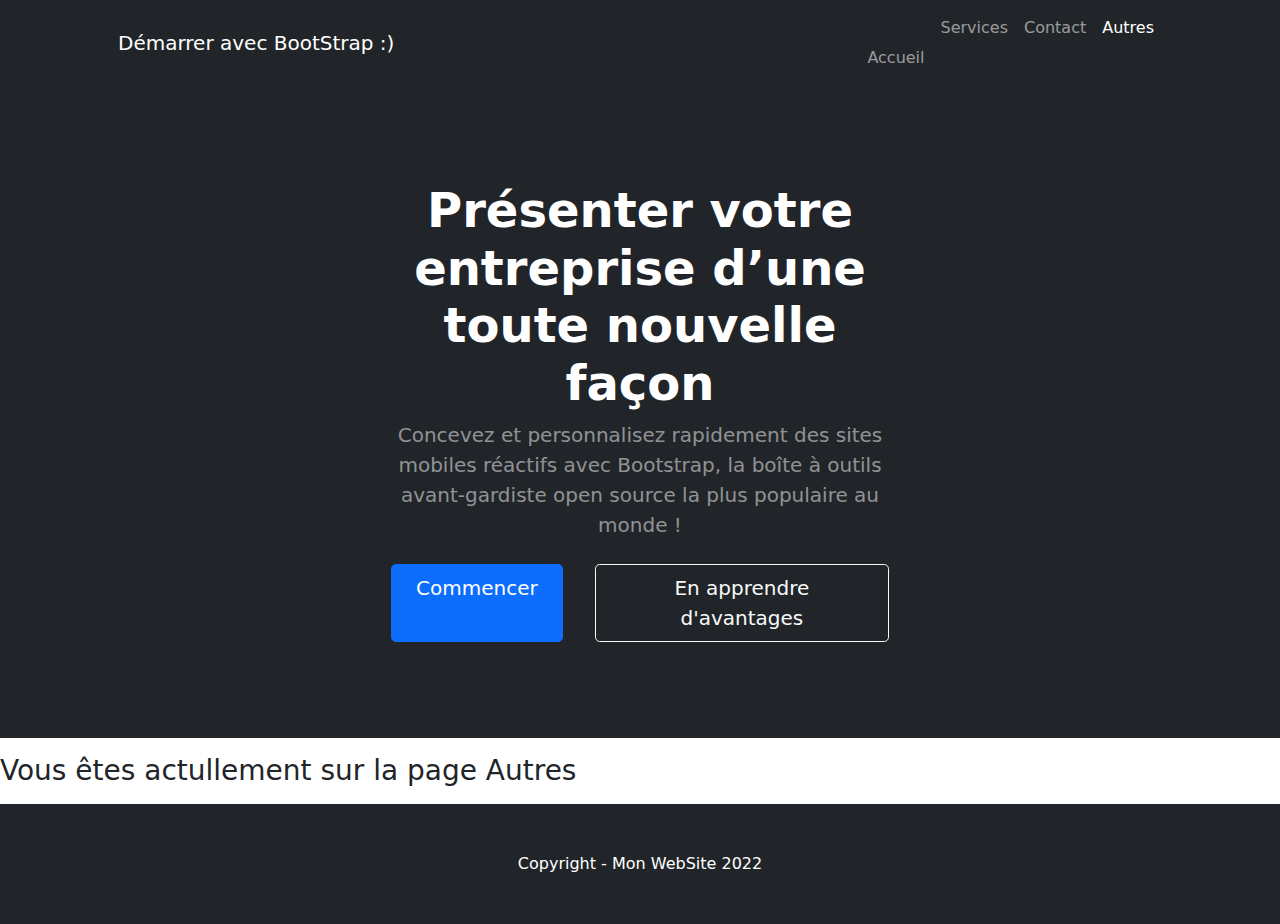
==== autres.html @ 90c570ad "z" ====
<!DOCTYPE html>
<html lang="en">
<head>
    <meta charset="utf-8" />
    <meta name="viewport" content="width=device-width, initial-scale=1, shrink-to-fit=no" />
    <meta name="description" content="" />
    <meta name="author" content="" />
    <title>SioVision - Autres</title>
    <!-- Favicon-->
    <link rel="icon" type="image/x-icon" href="assets/favicon.ico" />
    <!-- Bootstrap icons-->
    <link href="https://cdn.jsdelivr.net/npm/bootstrap-icons@1.4.1/font/bootstrap-icons.css" rel="stylesheet" />
    <!-- Core theme CSS (includes Bootstrap)-->
    <link href="css/styles.css" rel="stylesheet" />
</head>
<body>
<!-- Responsive navbar-->
<nav class="navbar navbar-expand-lg navbar-dark bg-dark">
    <div class="container px-5">
        <a class="navbar-brand" href="index.html">Démarrer avec BootStrap :)
            <button class="navbar-toggler" type="button" data-bs-toggle="collapse" data-bs-target="#navbarSupportedContent" aria-controls="navbarSupportedContent" aria-expanded="false" aria-label="Toggle navigation"><span class="navbar-toggler-icon"></span></button>
            <div class="collapse navbar-collapse" id="navbarSupportedContent">
                <ul class="navbar-nav ms-auto mb-2 mb-lg-0">
                    <li class="nav-item"><a class="nav-link" href="index.html">Accueil</a></li>
                    <li class="nav-item"><a class="nav-link" href="services.html">Services</a></li>
                    <li class="nav-item"><a class="nav-link" href="contact.html">Contact</a></li>
                    <li class="nav-item"><a class="nav-link active" aria-current="page" href="autres.html">Autres</a></li>
                </ul>
            </div>
    </div>
</nav>
<!-- Header-->
<header class="bg-dark py-5">
    <div class="container px-5">
        <div class="row gx-5 justify-content-center">
            <div class="col-lg-6">
                <div class="text-center my-5">
                    <h1 class="display-5 fw-bolder text-white mb-2">Présenter votre entreprise d’une toute nouvelle façon</h1>
                    <p class="lead text-white-50 mb-4">Concevez et personnalisez rapidement des sites mobiles réactifs avec Bootstrap, la boîte à outils avant-gardiste open source la plus populaire au monde !</p>
                    <div class="d-grid gap-3 d-sm-flex justify-content-sm-center">
                        <a class="btn btn-primary btn-lg px-4 me-sm-3" href="#features">Commencer</a>
                        <a class="btn btn-outline-light btn-lg px-4" href="#!">En apprendre d'avantages</a>
                    </div>
                </div>
            </div>
        </div>
    </div>
</header>
<!-- Features section-->
<p> </p>
<h3> Vous êtes actullement sur la page Autres</h3>
<p> </p>
</section>

<!-- Footer-->
<footer class="py-5 bg-dark">
    <div class="container px-5"><p class="m-0 text-center text-white">Copyright - Mon WebSite 2022</p></div>
</footer>
<!-- Bootstrap core JS-->
<script src="https://cdn.jsdelivr.net/npm/bootstrap@5.1.3/dist/js/bootstrap.bundle.min.js"></script>
<!-- Core theme JS-->
<script src="js/scripts.js"></script>
<!-- * * * * * * * * * * * * * * * * * * * * * * * * * * * * * * * * * * * * * * * *-->
<!-- * *                               SB Forms JS                               * *-->
<!-- * * Activate your form at https://startbootstrap.com/solution/contact-forms * *-->
<!-- * * * * * * * * * * * * * * * * * * * * * * * * * * * * * * * * * * * * * * * *-->
<script src="https://cdn.startbootstrap.com/sb-forms-latest.js"></script>
</body>
</html>
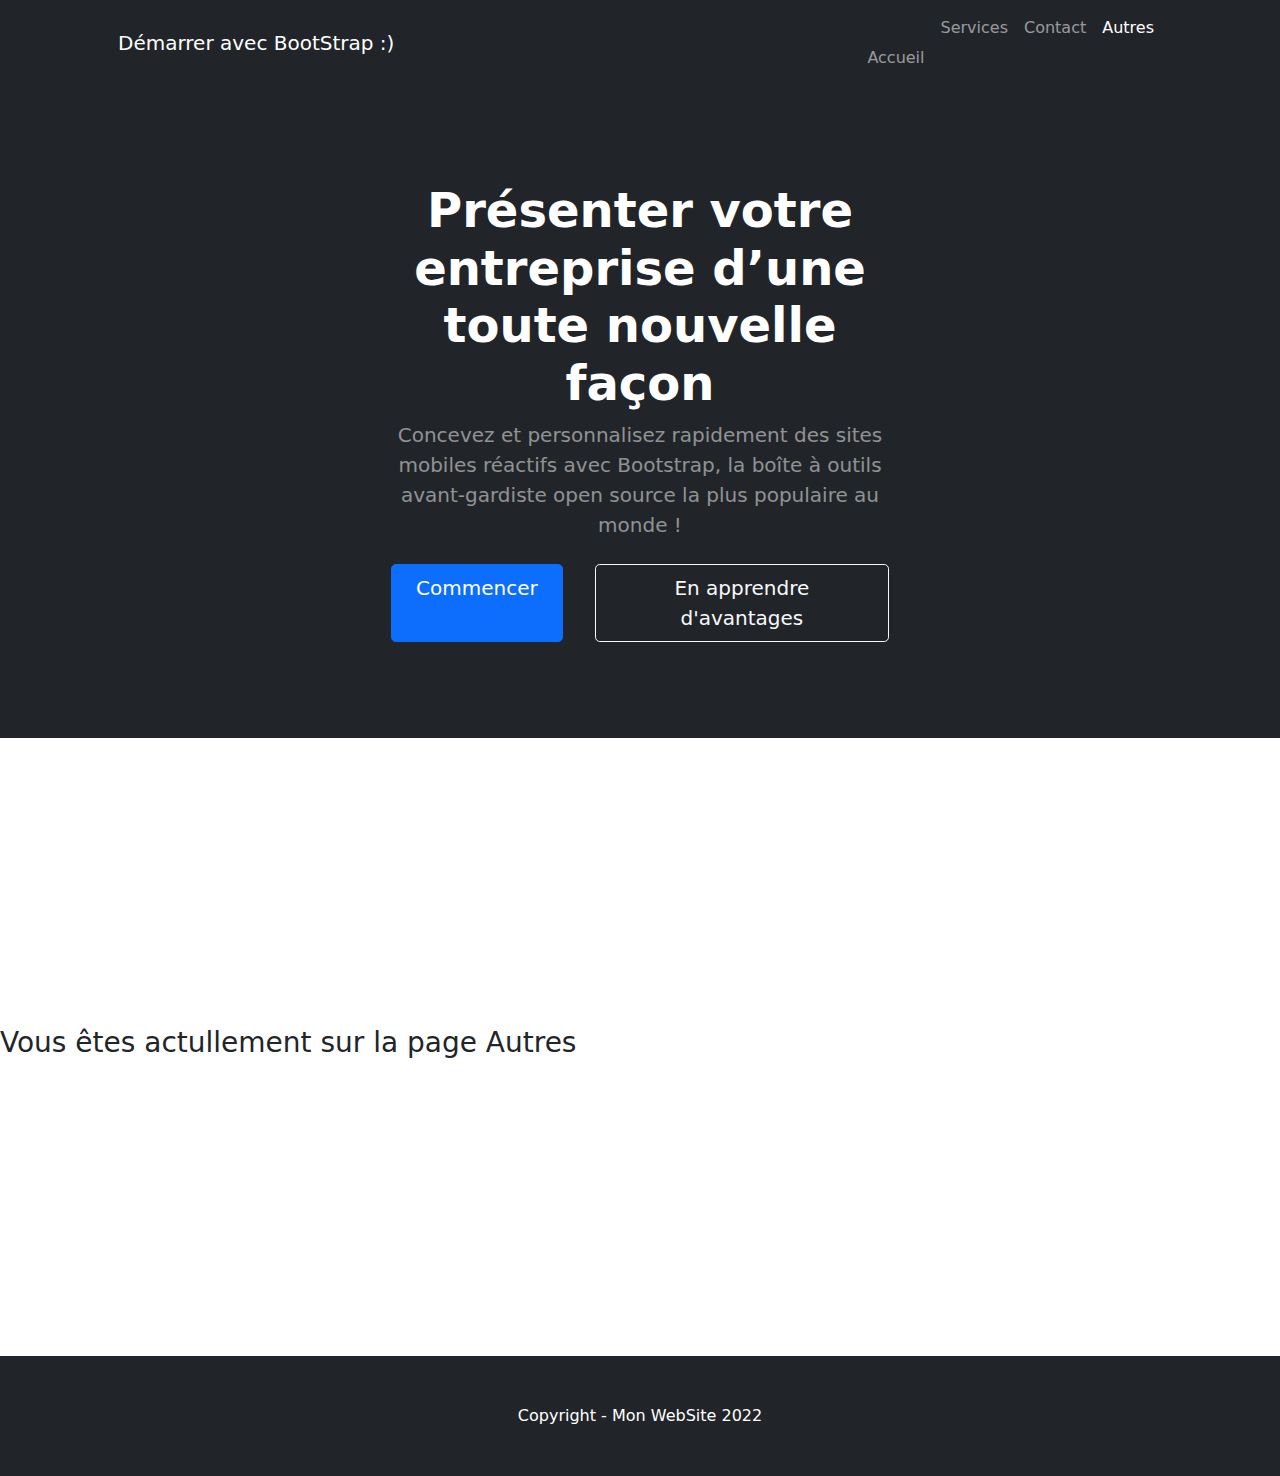
==== commit 13ff48b0: "z" ====
--- a/autres.html
+++ b/autres.html
@@ -47,9 +47,23 @@
     </div>
 </header>
 <!-- Features section-->
-<p> </p>
+
+<br> </br>
+<br> </br>
+<br> </br>
+<br> </br>
+<br> </br>
+<br> </br>
+
 <h3> Vous êtes actullement sur la page Autres</h3>
-<p> </p>
+
+<br> </br>
+<br> </br>
+<br> </br>
+<br> </br>
+<br> </br>
+<br> </br>
+
 </section>
 
 <!-- Footer-->
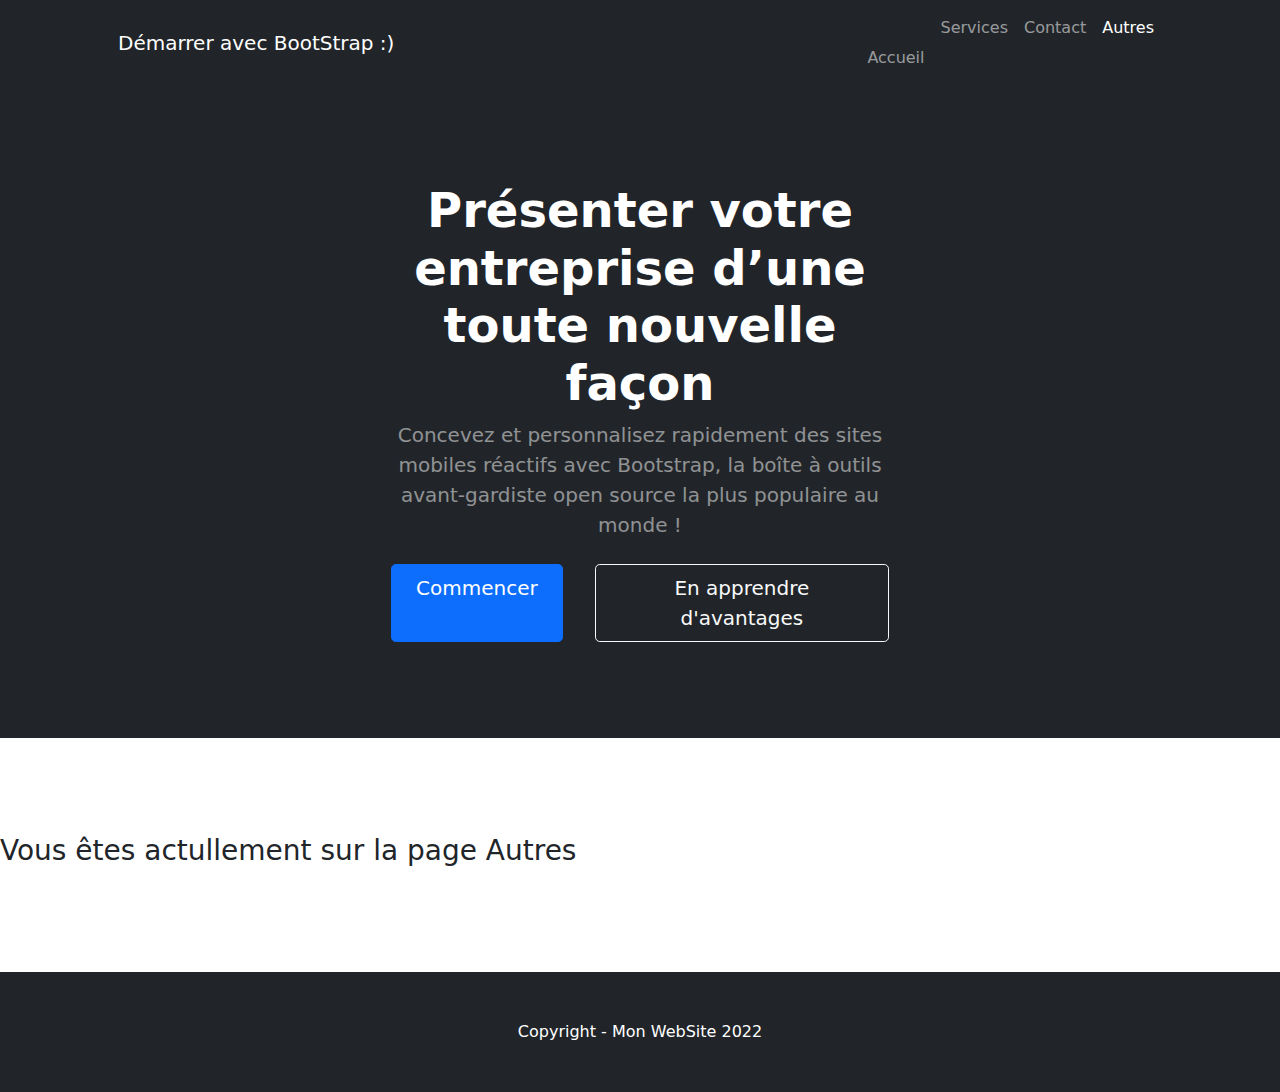
==== commit dd66fd17: "z" ====
--- a/autres.html
+++ b/autres.html
@@ -50,19 +50,10 @@
 
 <br> </br>
 <br> </br>
-<br> </br>
-<br> </br>
+<h3> Vous êtes actullement sur la page Autres</h3>
 <br> </br>
 <br> </br>
 
-<h3> Vous êtes actullement sur la page Autres</h3>
-
-<br> </br>
-<br> </br>
-<br> </br>
-<br> </br>
-<br> </br>
-<br> </br>
 
 </section>
 
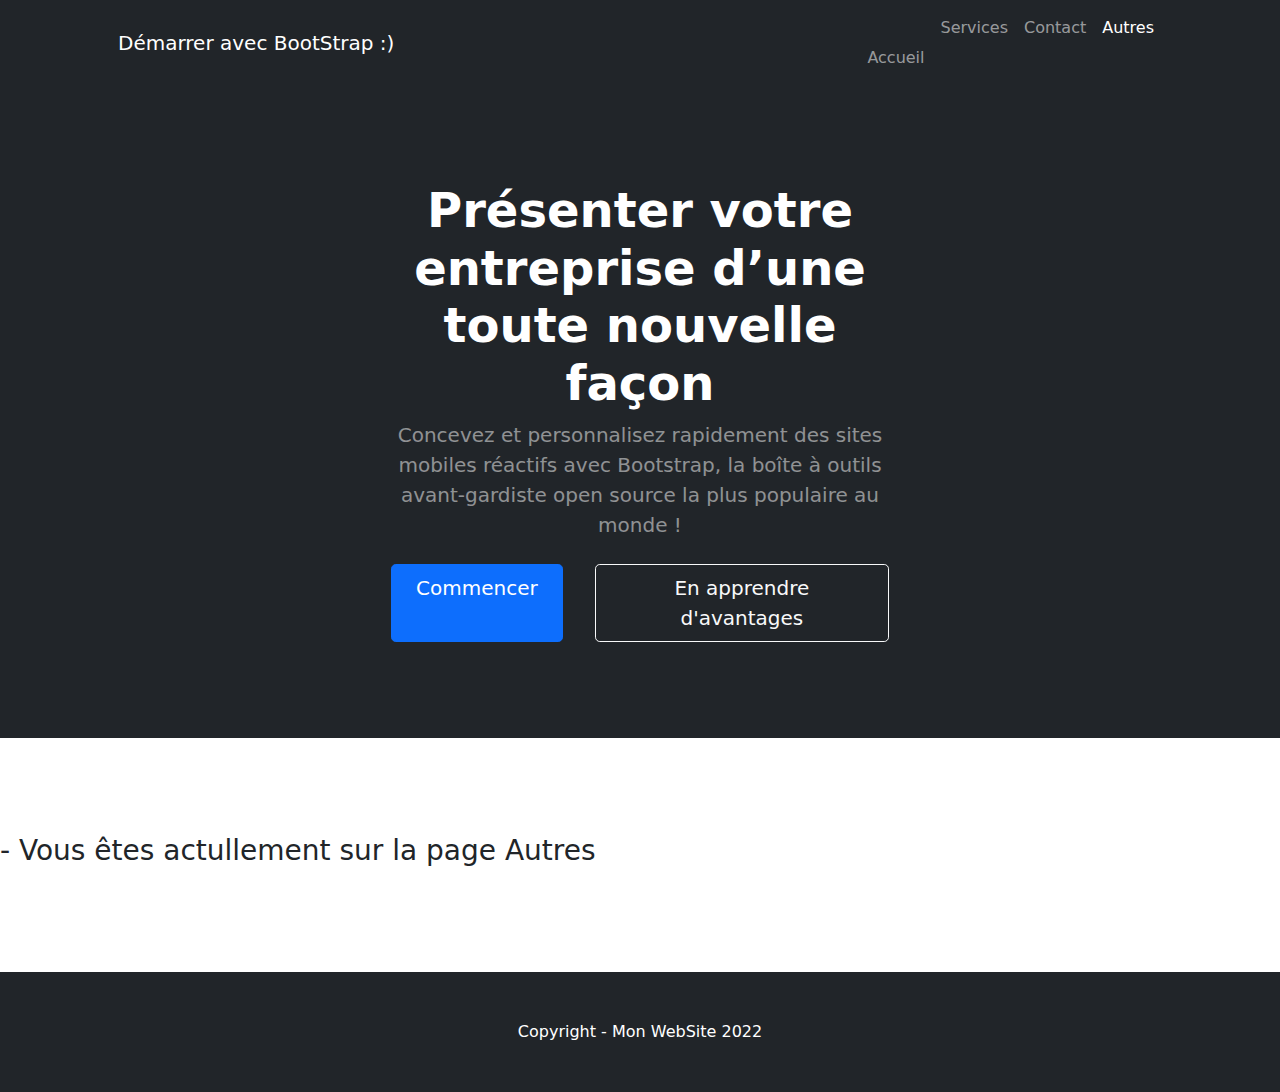
==== commit 88375b33: "z" ====
--- a/autres.html
+++ b/autres.html
@@ -50,7 +50,7 @@
 
 <br> </br>
 <br> </br>
-<h3> Vous êtes actullement sur la page Autres</h3>
+<h3>     - Vous êtes actullement sur la page Autres</h3>
 <br> </br>
 <br> </br>
 
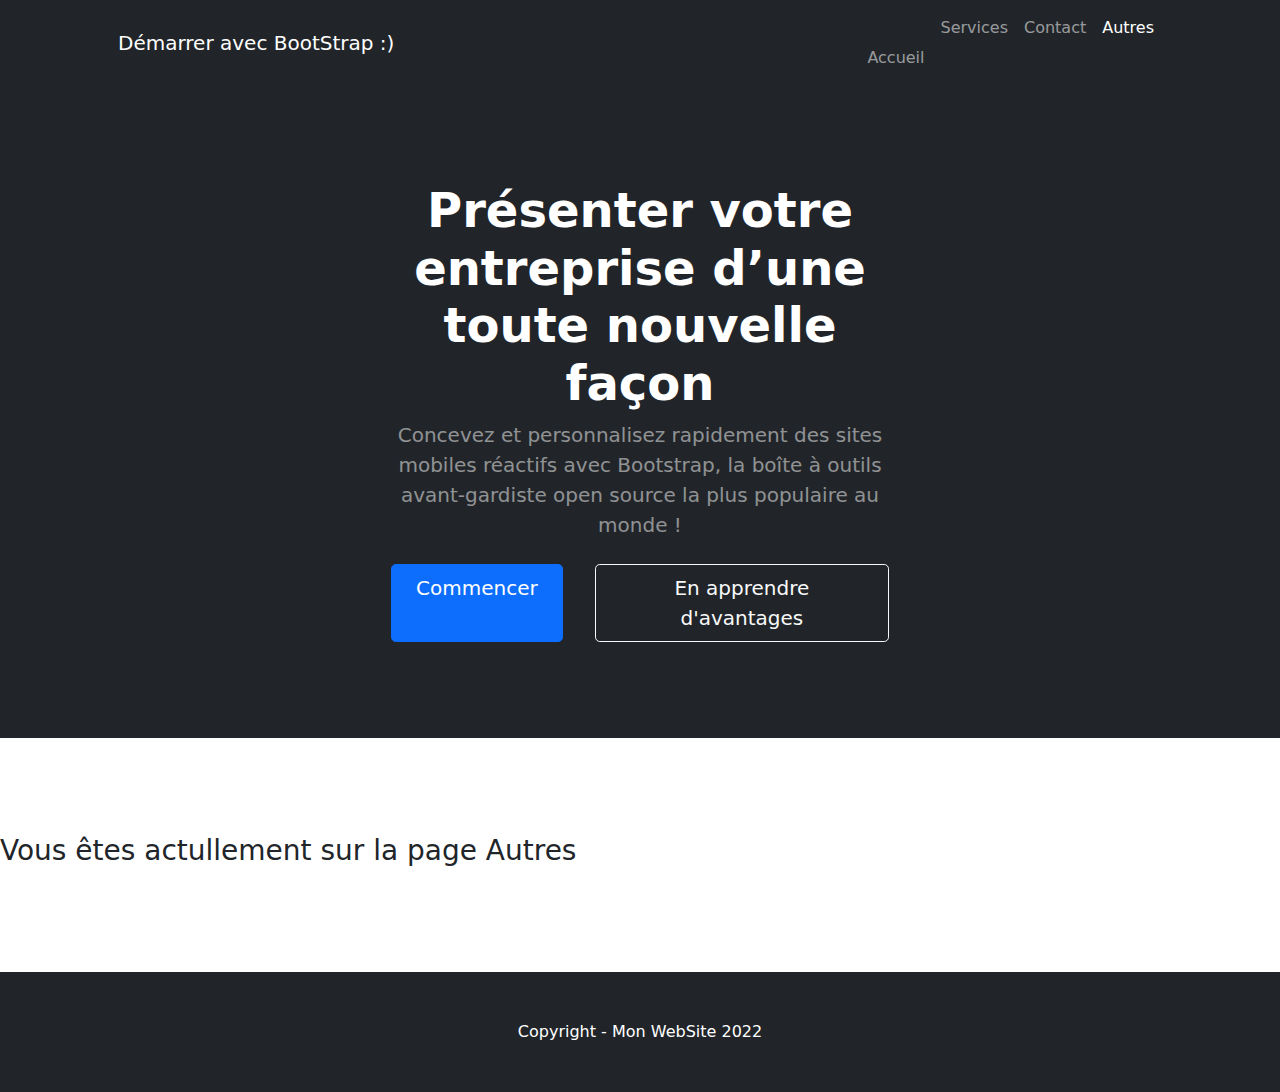
==== commit 1fe987f0: "z" ====
--- a/autres.html
+++ b/autres.html
@@ -50,7 +50,7 @@
 
 <br> </br>
 <br> </br>
-<h3>     - Vous êtes actullement sur la page Autres</h3>
+<h3>      Vous êtes actullement sur la page Autres</h3>
 <br> </br>
 <br> </br>
 
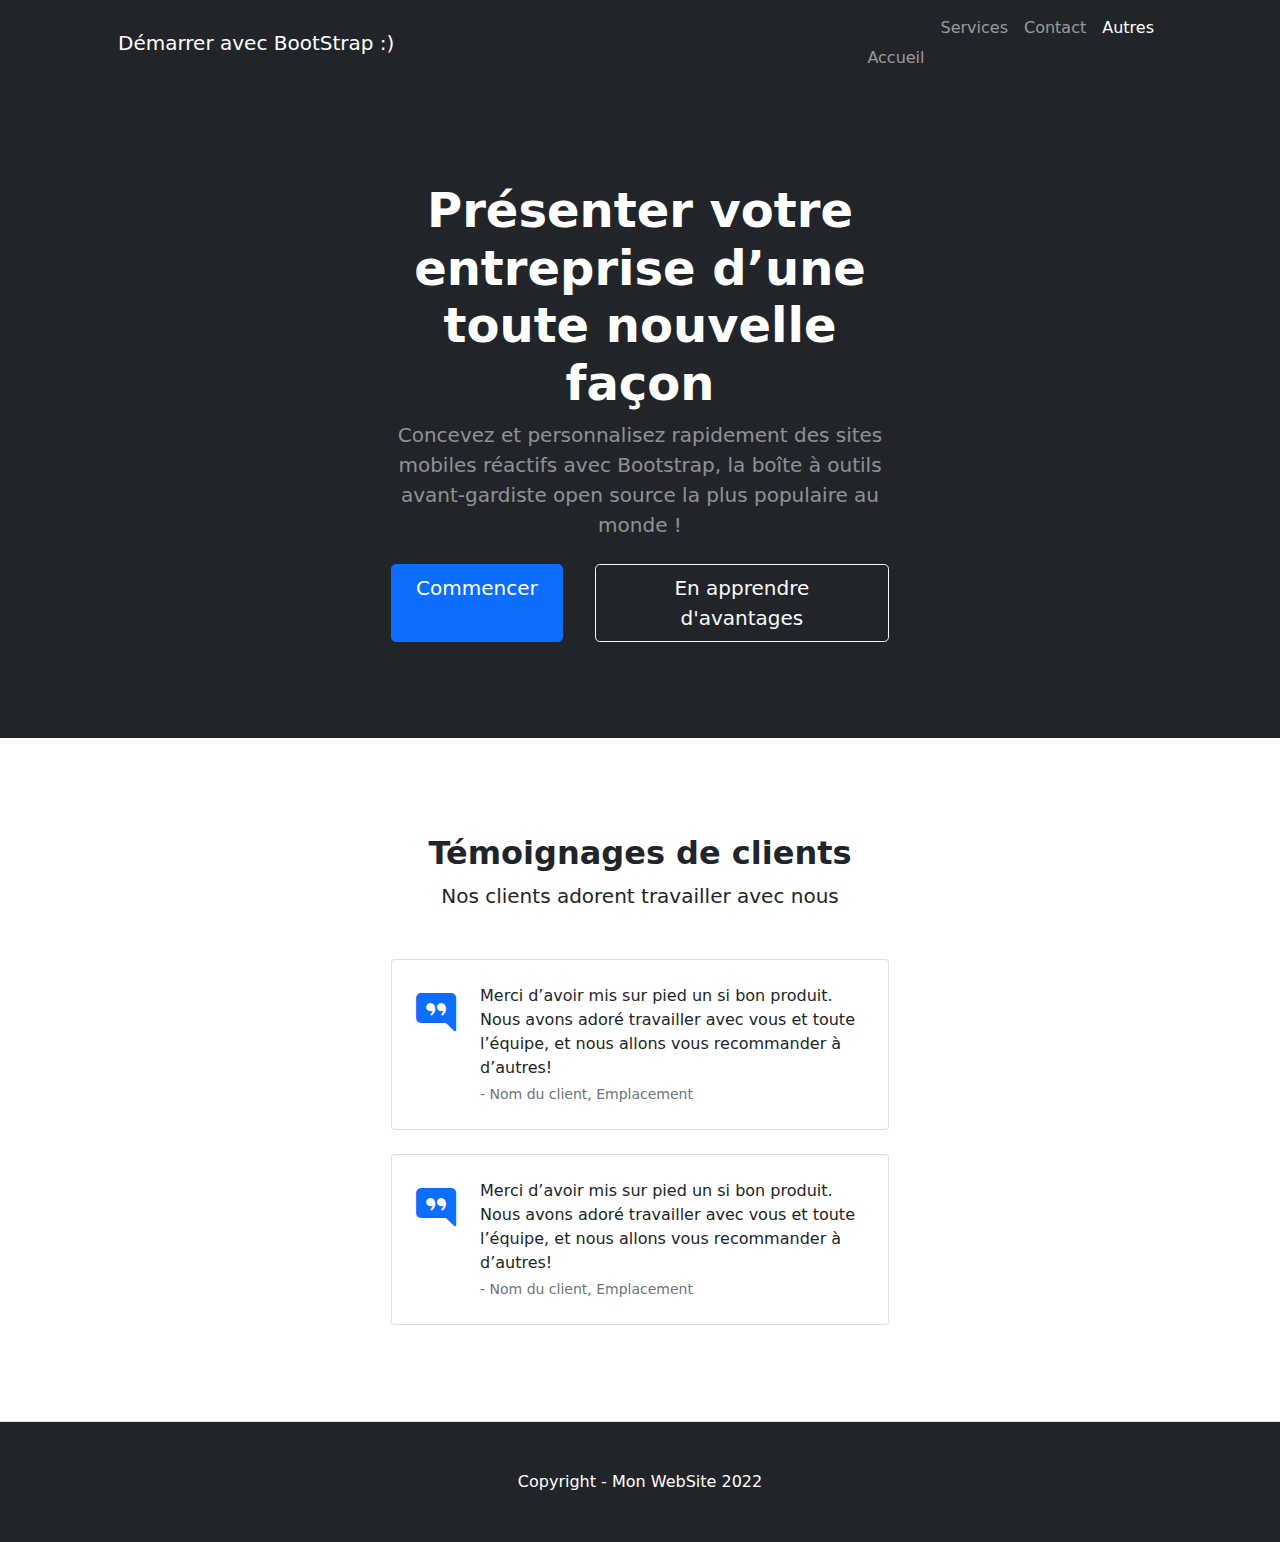
==== commit d77a1a1d: "z" ====
--- a/autres.html
+++ b/autres.html
@@ -48,11 +48,43 @@
 </header>
 <!-- Features section-->
 
-<br> </br>
-<br> </br>
-<h3>      Vous êtes actullement sur la page Autres</h3>
-<br> </br>
-<br> </br>
+<!-- Testimonials section-->
+<section class="py-5 border-bottom">
+    <div class="container px-5 my-5 px-5">
+        <div class="text-center mb-5">
+            <h2 class="fw-bolder">Témoignages de clients</h2>
+            <p class="lead mb-0">Nos clients adorent travailler avec nous</p>
+        </div>
+        <div class="row gx-5 justify-content-center">
+            <div class="col-lg-6">
+                <!-- Testimonial 1-->
+                <div class="card mb-4">
+                    <div class="card-body p-4">
+                        <div class="d-flex">
+                            <div class="flex-shrink-0"><i class="bi bi-chat-right-quote-fill text-primary fs-1"></i></div>
+                            <div class="ms-4">
+                                <p class="mb-1">Merci d’avoir mis sur pied un si bon produit. Nous avons adoré travailler avec vous et toute l’équipe, et nous allons vous recommander à d’autres!</p>
+                                <div class="small text-muted">- Nom du client, Emplacement</div>
+                            </div>
+                        </div>
+                    </div>
+                </div>
+                <!-- Testimonial 2-->
+                <div class="card">
+                    <div class="card-body p-4">
+                        <div class="d-flex">
+                            <div class="flex-shrink-0"><i class="bi bi-chat-right-quote-fill text-primary fs-1"></i></div>
+                            <div class="ms-4">
+                                <p class="mb-1">Merci d’avoir mis sur pied un si bon produit. Nous avons adoré travailler avec vous et toute l’équipe, et nous allons vous recommander à d’autres!</p>
+                                <div class="small text-muted">- Nom du client, Emplacement</div>
+                            </div>
+                        </div>
+                    </div>
+                </div>
+            </div>
+        </div>
+    </div>
+</section>
 
 
 </section>
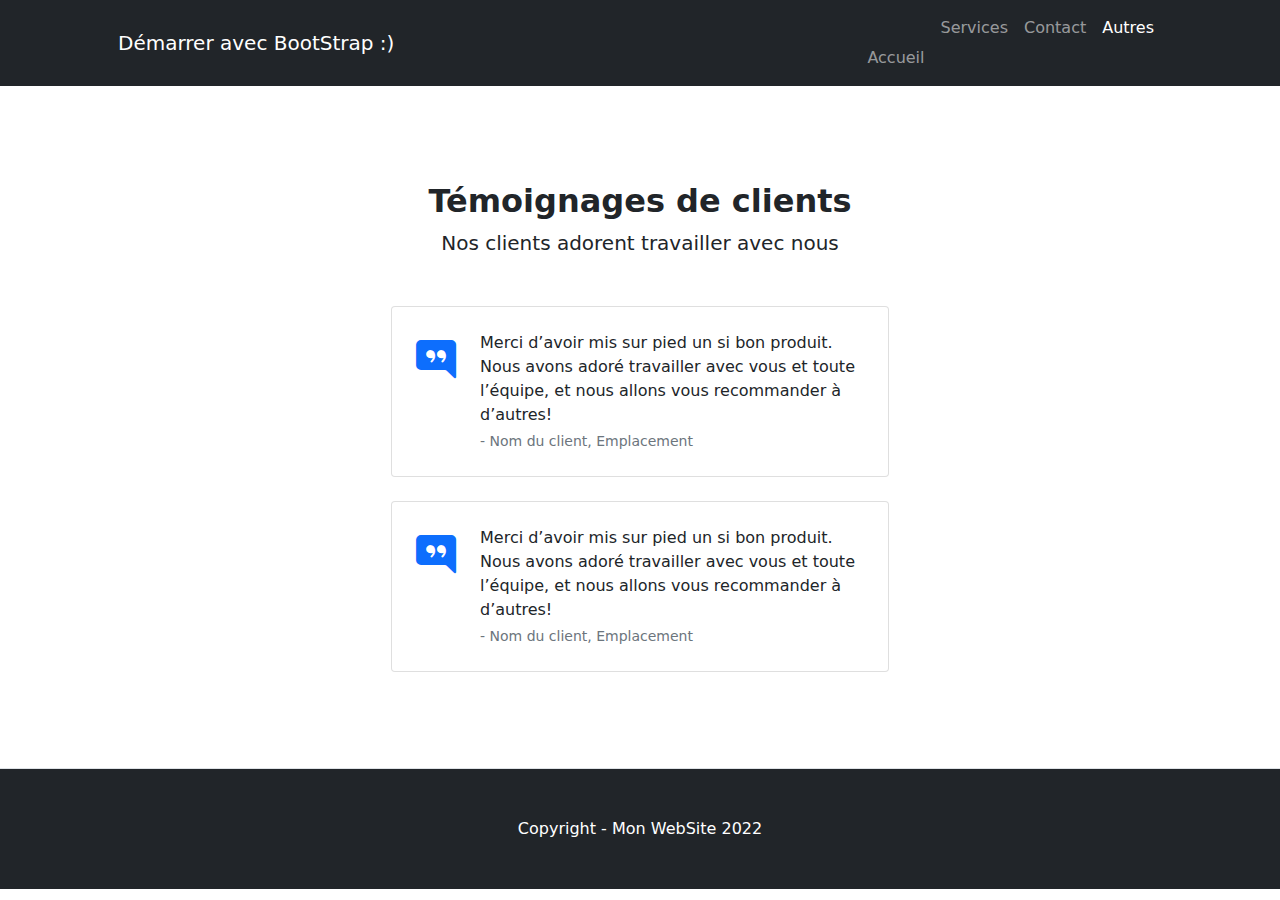
==== commit 00a224c1: "zz" ====
--- a/autres.html
+++ b/autres.html
@@ -29,23 +29,7 @@
             </div>
     </div>
 </nav>
-<!-- Header-->
-<header class="bg-dark py-5">
-    <div class="container px-5">
-        <div class="row gx-5 justify-content-center">
-            <div class="col-lg-6">
-                <div class="text-center my-5">
-                    <h1 class="display-5 fw-bolder text-white mb-2">Présenter votre entreprise d’une toute nouvelle façon</h1>
-                    <p class="lead text-white-50 mb-4">Concevez et personnalisez rapidement des sites mobiles réactifs avec Bootstrap, la boîte à outils avant-gardiste open source la plus populaire au monde !</p>
-                    <div class="d-grid gap-3 d-sm-flex justify-content-sm-center">
-                        <a class="btn btn-primary btn-lg px-4 me-sm-3" href="#features">Commencer</a>
-                        <a class="btn btn-outline-light btn-lg px-4" href="#!">En apprendre d'avantages</a>
-                    </div>
-                </div>
-            </div>
-        </div>
-    </div>
-</header>
+
 <!-- Features section-->
 
 <!-- Testimonials section-->
